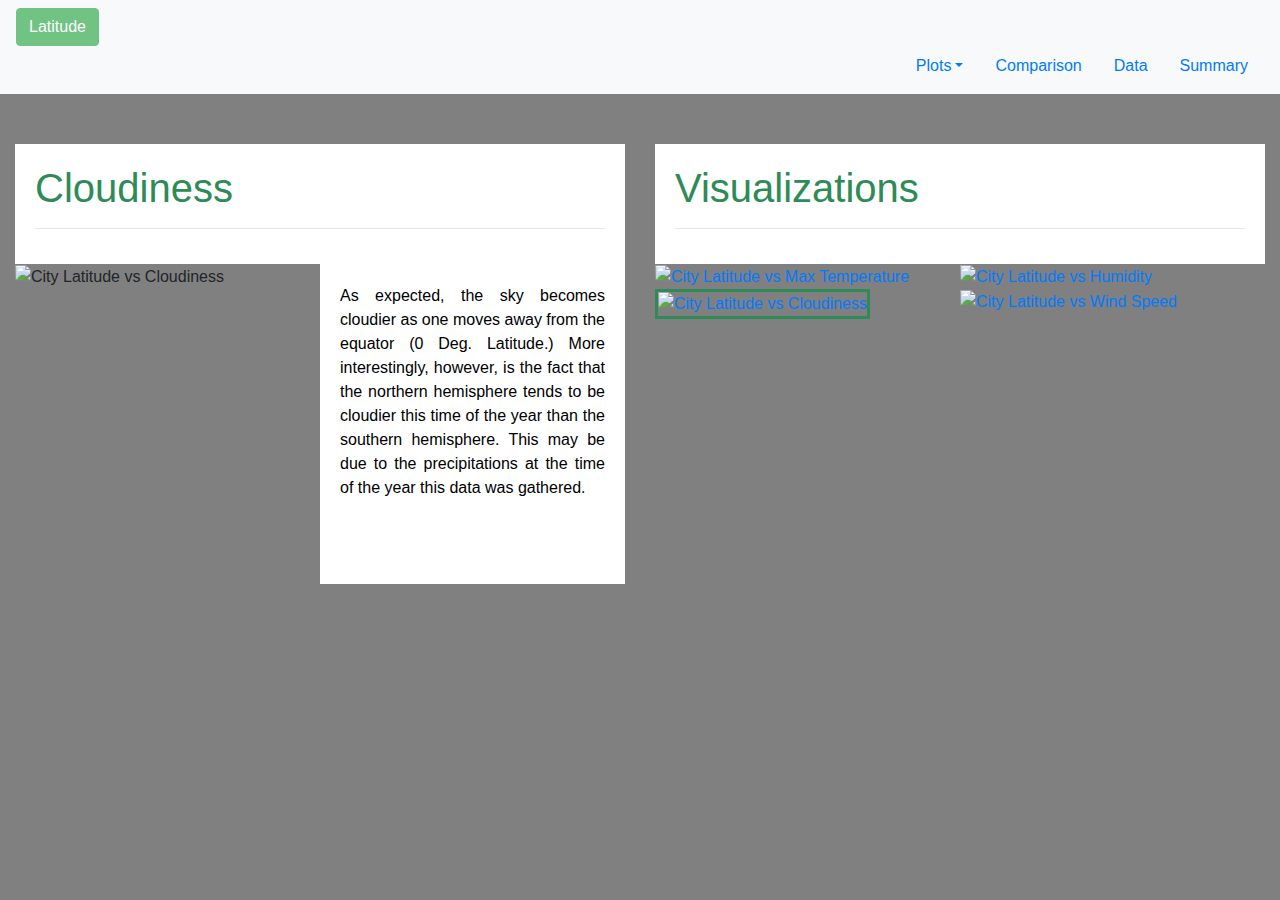
==== cloudiness.html @ ab5f5be2 "Changed code" ====
<!DOCTYPE html>
<html lang="en-us">

<head>
  <title>Cloudiness</title>
  <meta charset="utf-8">
  <meta name="viewport" content="width=device-width, initial-scale=1, shrink-to-fit=no">

  <!-- Include Bootstrap CSS -->
  <link rel="stylesheet" href="https://maxcdn.bootstrapcdn.com/bootstrap/4.0.0/css/bootstrap.min.css" integrity="sha384-Gn5384xqQ1aoWXA+058RXPxPg6fy4IWvTNh0E263XmFcJlSAwiGgFAW/dAiS6JXm" crossorigin="anonymous">
  <link rel="stylesheet" href="style.css">

</head>

<body style="background-color:gray;">        
  <nav class="navbar navbar-light bg-light">
    <button type="button" class="btn btn-success" disabled>Latitude</button>
    <ul class="nav ml-auto w-100 justify-content-end">      
      <li class="nav-item dropdown">
        <a class="nav-link dropdown-toggle" href="#" id="navbarDropdown" role="button" data-toggle="dropdown" aria-haspopup="true" aria-expanded="false">Plots</a>            
        <div class="dropdown-menu" aria-labelledby="navbarDropdown">
          <a class="dropdown-item" href="max_temperature.html">Max Temperature</a>
          <a class="dropdown-item" href="humidity.html">Humidity</a>
          <a class="dropdown-item" href="cloudiness.html">Cloudiness</a>
          <a class="dropdown-item" href="wind_speed.html">Wind Speed</a>
        </div>
      </li>

      <li class="nav-item">
        <a class="nav-link" href="comparison.html">Comparison</a>
      </li>
      <li class="nav-item">
        <a class="nav-link" href="data.html">Data</a>
      </li>
      <li class="nav-item">
        <a class="nav-link" href="index.html">Summary</a>
      </li>
    </ul>
  </nav>




<div class="container-fluid" style="padding-top:50px">
    <div class="row">

      <div class="col-md-6">
        <div class="box_sum">
          <h1>Cloudiness</h1>
          <hr/><br/>    
        </div>

        <div class="row no-gutters">
          <div class="col-sm-6">
            <img src="Resources/assets/images/Fig3.png" class="img-fluid" alt="City Latitude vs Cloudiness" style="width: 100%">
          </div>
          <div class="col-sm-6">
            <div class="textbox_sum">
              <p class="text-justify">
                  As expected, the sky becomes cloudier as one moves away from the equator (0 Deg. Latitude.) More interestingly, however, is the fact that the northern hemisphere tends to be cloudier this time
                  of the year than the southern hemisphere. This may be due to the precipitations at the time of the year this data was gathered. 
              </p>
            </div>
          </div>          
        </div>   
      </div>
    
      <div class="col-md-6">
        <div class="box_sum">
          <h1>Visualizations</h1>
          <hr/><br/>
        </div>
        
        <div class="row no-gutters">
          <div class="col-sm-6">
            <a href="max_temperature.html"><img src="Resources/assets/images/Fig1.png" class="img-fluid" alt="City Latitude vs Max Temperature" style="width: 100%"></a>
          </div> 
          <div class="col-sm-6">
            <a href="humidity.html"><img src="Resources/assets/images/Fig2.png" class="img-fluid" alt="City Latitude vs Humidity" style="width: 100%"></a>
          </div>
          <div class="col-sm-6">
            <a href="cloudiness.html"><img src="Resources/assets/images/Fig3.png" class="img-fluid" alt="City Latitude vs Cloudiness" style="width: 100%; border: 3px solid; border-color: seagreen"></a>
          </div>
          <div class="col-sm-6">
            <a href="wind_speed.html"><img src="Resources/assets/images/Fig4.png" class="img-fluid" alt="City Latitude vs Wind Speed" style="width: 100%"></a>
          </div>
        </div>
     </div>   

    </div>
  </div>

  <script src="https://code.jquery.com/jquery-3.2.1.slim.min.js" integrity="sha384-KJ3o2DKtIkvYIK3UENzmM7KCkRr/rE9/Qpg6aAZGJwFDMVNA/GpGFF93hXpG5KkN" crossorigin="anonymous"></script>
  <script src="https://cdnjs.cloudflare.com/ajax/libs/popper.js/1.12.9/umd/popper.min.js" integrity="sha384-ApNbgh9B+Y1QKtv3Rn7W3mgPxhU9K/ScQsAP7hUibX39j7fakFPskvXusvfa0b4Q" crossorigin="anonymous"></script>
  <script src="https://maxcdn.bootstrapcdn.com/bootstrap/4.0.0/js/bootstrap.min.js" integrity="sha384-JZR6Spejh4U02d8jOt6vLEHfe/JQGiRRSQQxSfFWpi1MquVdAyjUar5+76PVCmYl" crossorigin="anonymous"></script>

</body>

</html>
---- style.css ----
.box_sum {
  height: 120px;
  padding: 20px;
  color: seagreen;
  background: white;
}

.box_data {
  height: 100%;
  padding: 20px;
  color: black;
  background: white;
  text-align: center;
}

.box_comp {
  height: 75px;
  padding: 20px;
  color: seagreen;
  background: white;
}

.textbox_sum {
  height: 320px;
  padding: 20px;
  color: black;
  background: white;
}

.textbox_comp {
  height: 75px;
  padding: 20px;
  color: black;
  background: white;  
}

.margin-top-80 {
  margin-top: 80px;
}
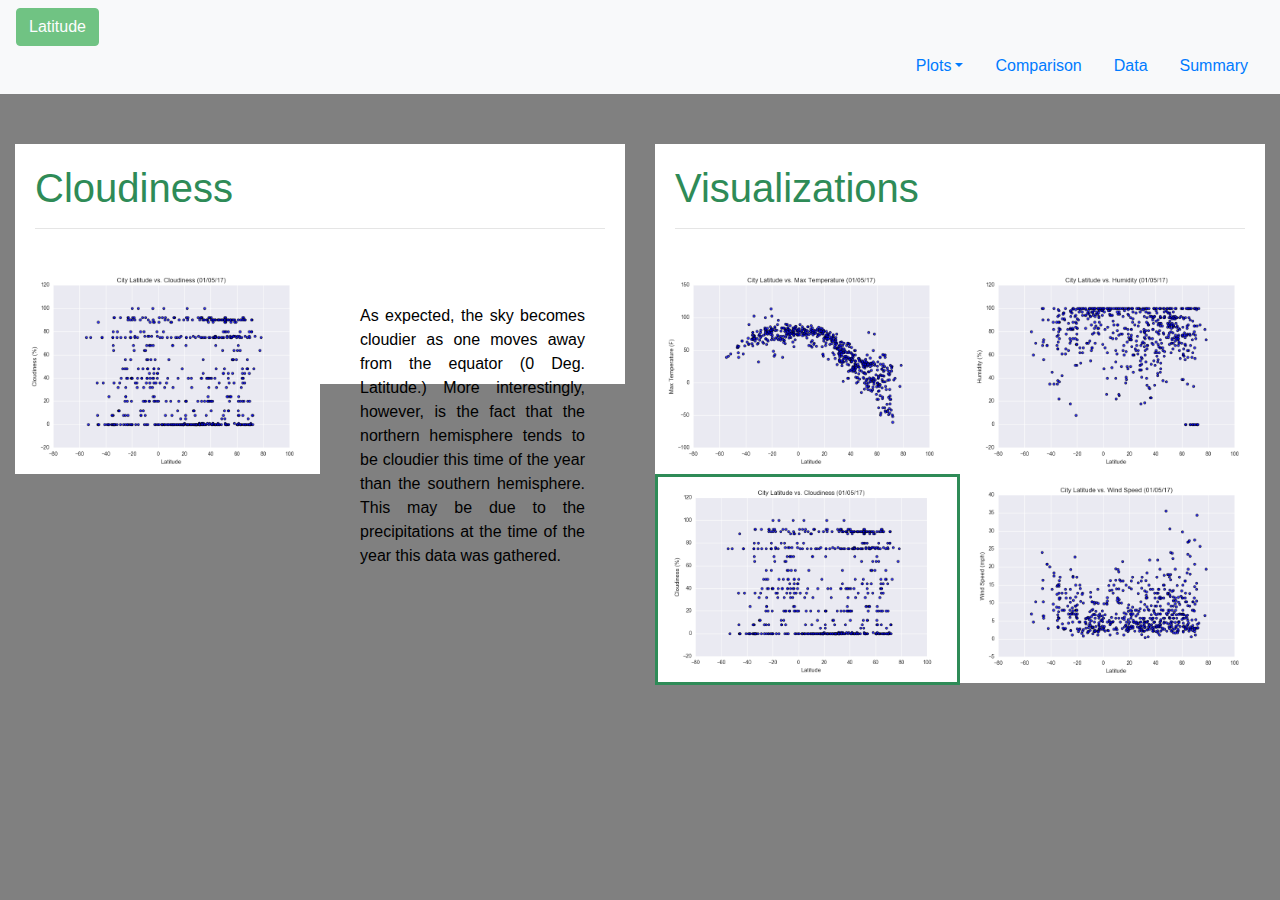
==== commit 0695a571: "Update cloudiness.html" ====
--- a/cloudiness.html
+++ b/cloudiness.html
@@ -52,7 +52,7 @@
 
         <div class="row no-gutters">
           <div class="col-sm-6">
-            <img src="Resources/assets/images/Fig3.png" class="img-fluid" alt="City Latitude vs Cloudiness" style="width: 100%">
+            <img src="Instructions/Resources/assets/images/Fig3.png" class="img-fluid" alt="City Latitude vs Cloudiness" style="width: 100%">
           </div>
           <div class="col-sm-6">
             <div class="textbox_sum">
@@ -73,16 +73,16 @@
         
         <div class="row no-gutters">
           <div class="col-sm-6">
-            <a href="max_temperature.html"><img src="Resources/assets/images/Fig1.png" class="img-fluid" alt="City Latitude vs Max Temperature" style="width: 100%"></a>
+            <a href="max_temperature.html"><img src="Instructions/Resources/assets/images/Fig1.png" class="img-fluid" alt="City Latitude vs Max Temperature" style="width: 100%"></a>
           </div> 
           <div class="col-sm-6">
-            <a href="humidity.html"><img src="Resources/assets/images/Fig2.png" class="img-fluid" alt="City Latitude vs Humidity" style="width: 100%"></a>
+            <a href="humidity.html"><img src="Instructions/Resources/assets/images/Fig2.png" class="img-fluid" alt="City Latitude vs Humidity" style="width: 100%"></a>
           </div>
           <div class="col-sm-6">
-            <a href="cloudiness.html"><img src="Resources/assets/images/Fig3.png" class="img-fluid" alt="City Latitude vs Cloudiness" style="width: 100%; border: 3px solid; border-color: seagreen"></a>
+            <a href="cloudiness.html"><img src="Instructions/Resources/assets/images/Fig3.png" class="img-fluid" alt="City Latitude vs Cloudiness" style="width: 100%; border: 3px solid; border-color: seagreen"></a>
           </div>
           <div class="col-sm-6">
-            <a href="wind_speed.html"><img src="Resources/assets/images/Fig4.png" class="img-fluid" alt="City Latitude vs Wind Speed" style="width: 100%"></a>
+            <a href="wind_speed.html"><img src="Instructions/Resources/assets/images/Fig4.png" class="img-fluid" alt="City Latitude vs Wind Speed" style="width: 100%"></a>
           </div>
         </div>
      </div>   
--- a/style.css
+++ b/style.css
@@ -21,10 +21,11 @@
 }
 
 .textbox_sum {
-  height: 320px;
-  padding: 20px;
+  height: 120px;
+  padding: 40px;
   color: black;
   background: white;
+  text-align: center;
 }
 
 .textbox_comp {
